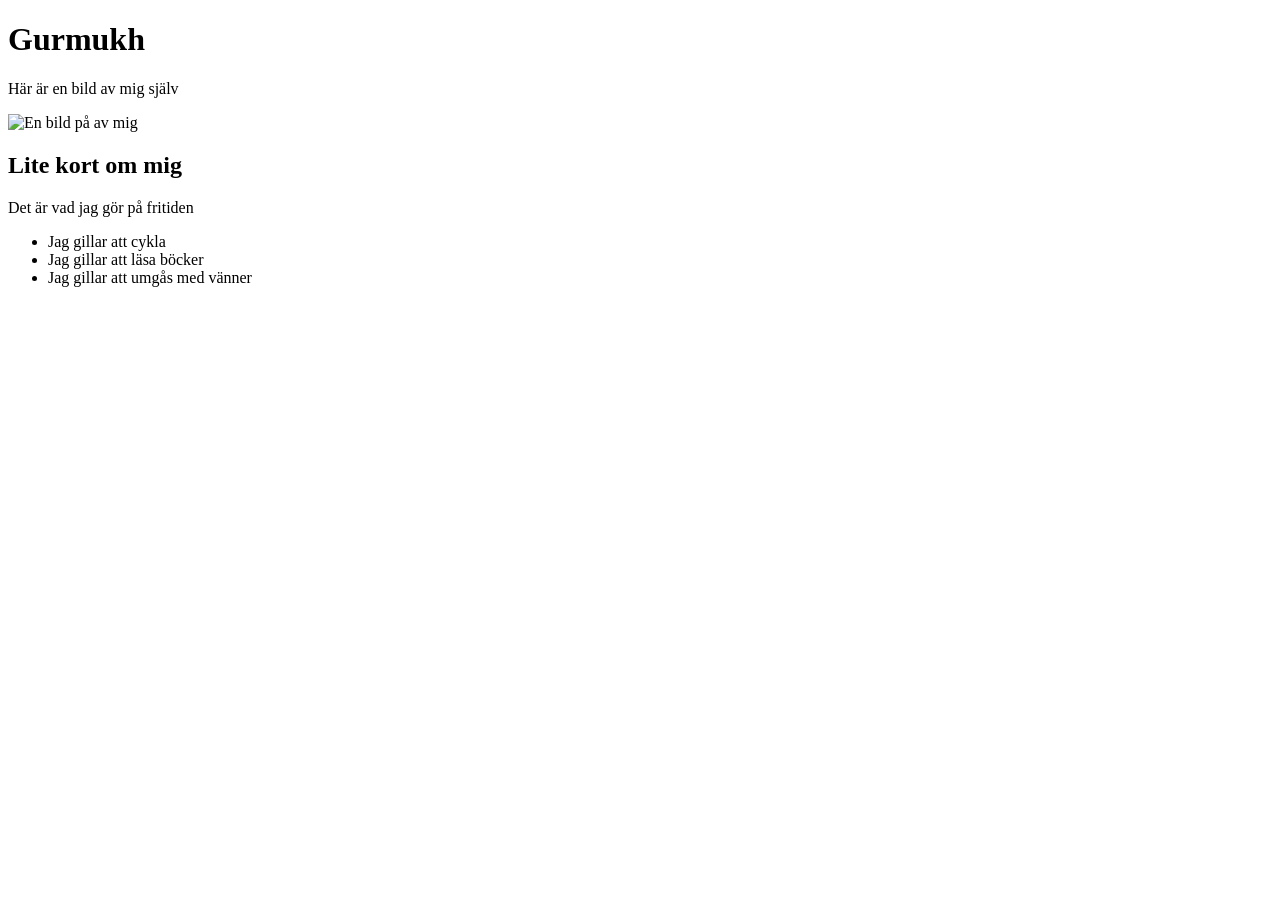
==== Gurmukh.html @ 7f350d63 "Lagt til: Gurmukh.html" ====
<!DOCTYPE html>
<html lang="sv">
<head>
    <meta charset="UTF-8">
    <meta name="viewport" content="width=device-width, initial-scale=1.0">
    <title>Document</title>
</head>
<body>
    <header>
        <h1> Gurmukh</h1>
        <p> Här är en bild av mig själv </p>
        <img src="singh.bild.jpeg" alt="En bild på av mig">
    </header>
    <main>
        <h2> Lite kort om mig </h2>
        <section> 
            <p> Det är vad jag gör på fritiden </p>
            <ul>
                <li> Jag gillar att cykla </li>
                <li> Jag gillar att läsa böcker </li>
                <li> Jag gillar att umgås med vänner </li>

        </section>
    </main>
</body>
</html>
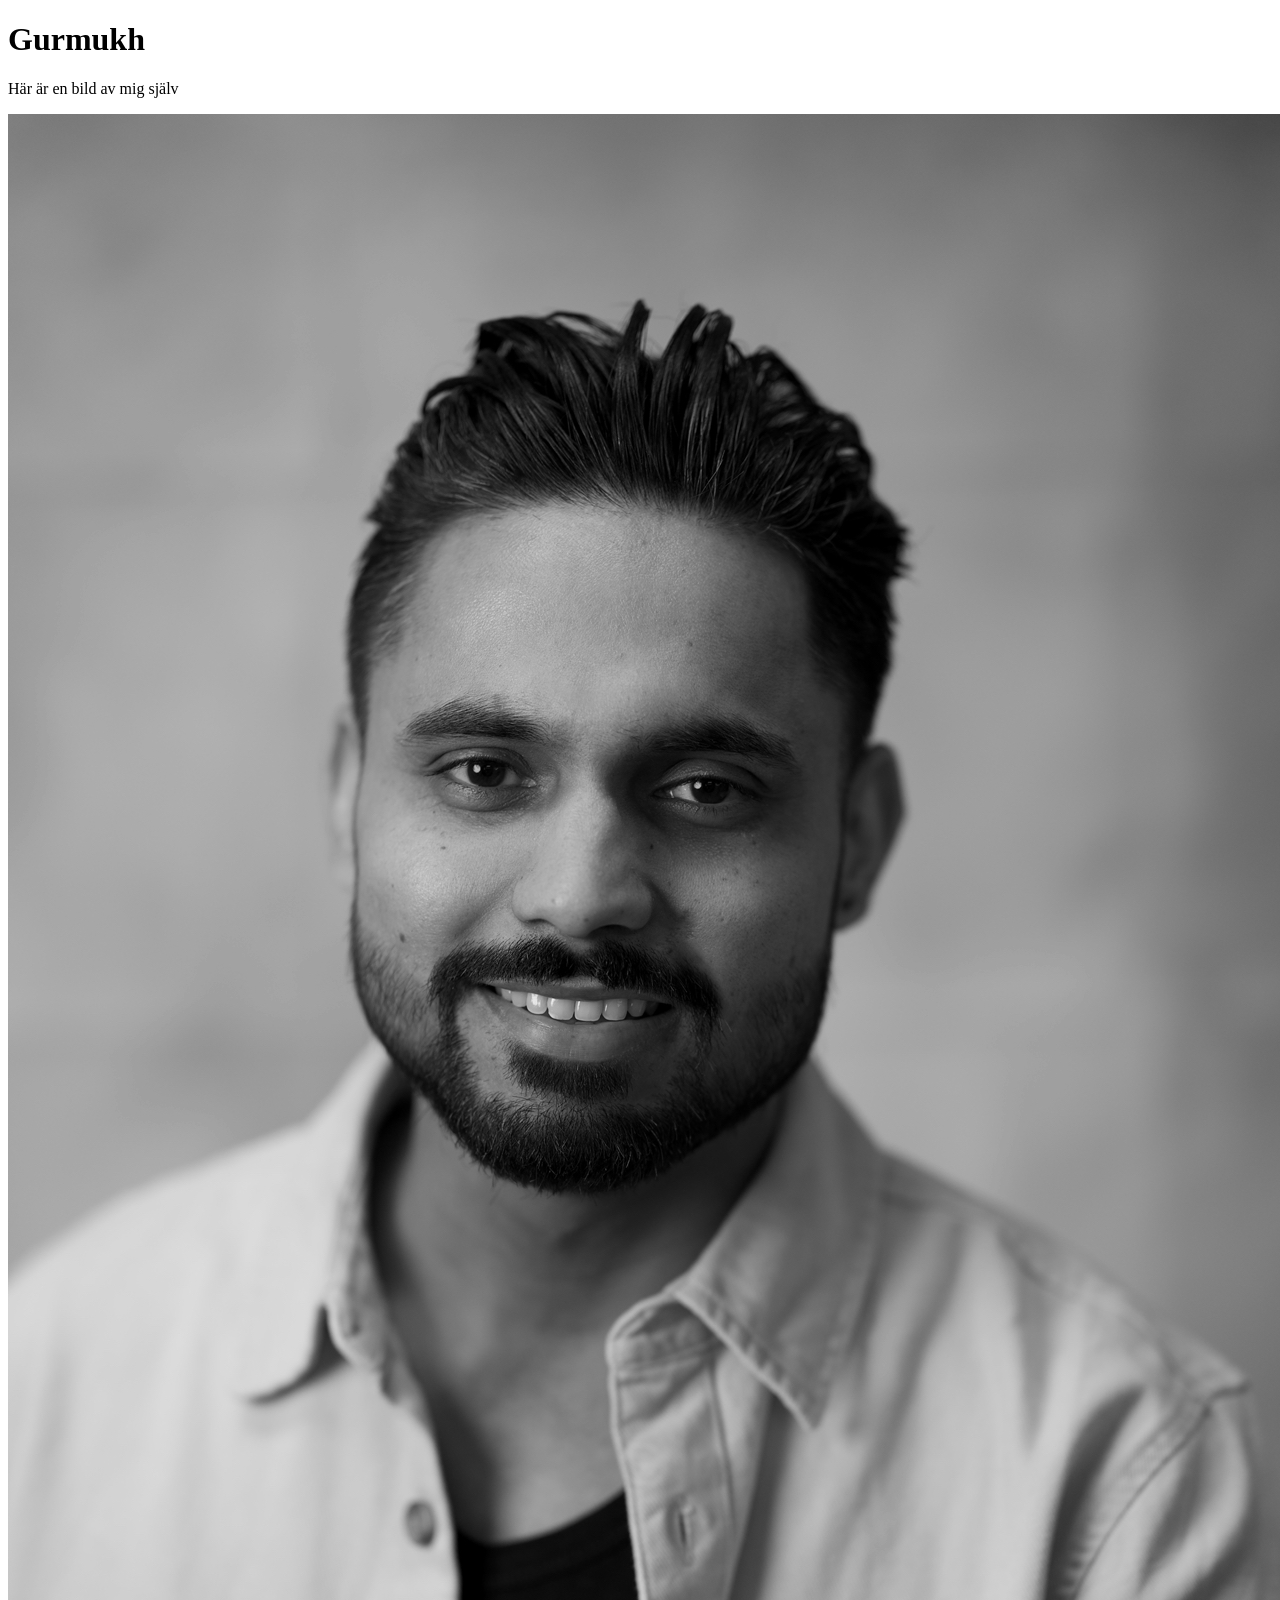
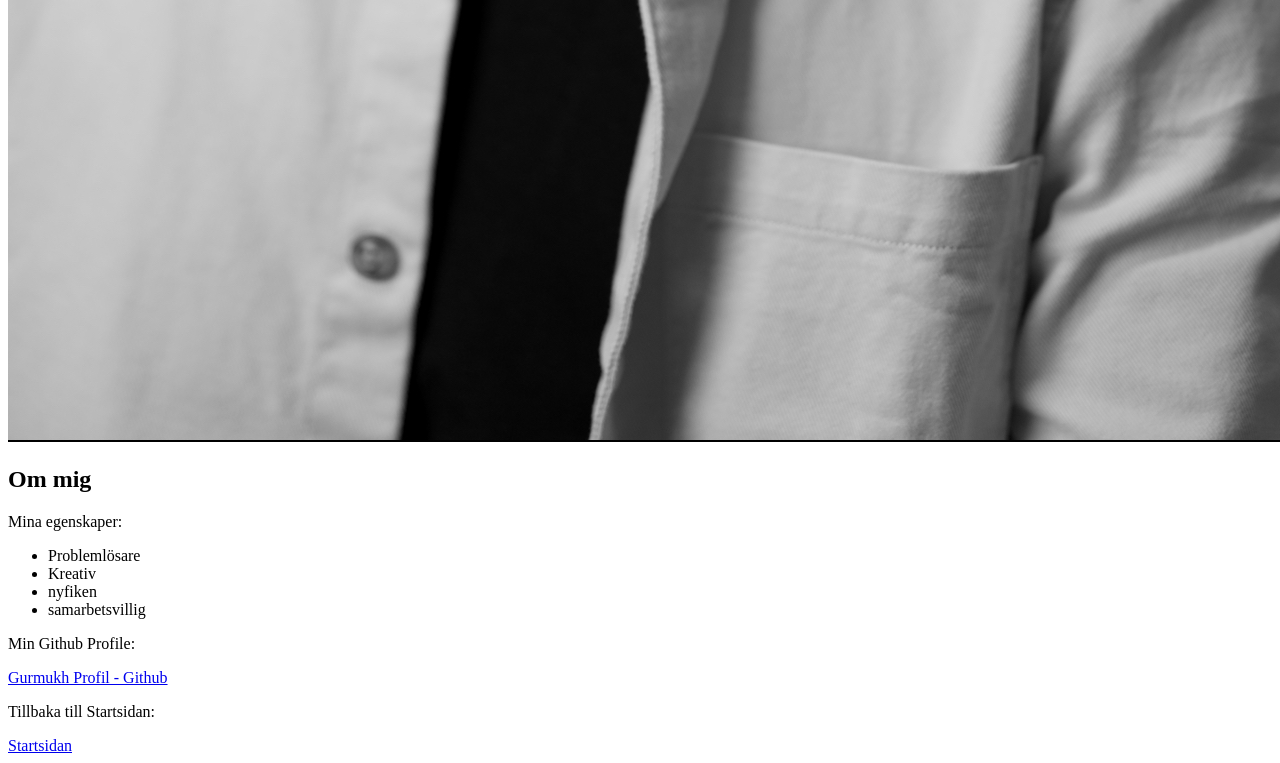
==== commit 49f1704f: "Nya filer" ====
--- a/Gurmukh.html
+++ b/Gurmukh.html
@@ -4,23 +4,31 @@
     <meta charset="UTF-8">
     <meta name="viewport" content="width=device-width, initial-scale=1.0">
     <title>Document</title>
+    <link rel="stylesheet" href="style.css">
 </head>
 <body>
     <header>
         <h1> Gurmukh</h1>
         <p> Här är en bild av mig själv </p>
         <img src="singh.bild.jpeg" alt="En bild på av mig">
+        
     </header>
     <main>
-        <h2> Lite kort om mig </h2>
+        <h2> Om mig </h2>
         <section> 
-            <p> Det är vad jag gör på fritiden </p>
+            <p> Mina egenskaper: </p>
             <ul>
-                <li> Jag gillar att cykla </li>
-                <li> Jag gillar att läsa böcker </li>
-                <li> Jag gillar att umgås med vänner </li>
+                <li> Problemlösare </li>
+                <li> Kreativ </li>
+                <li> nyfiken </li> 
+                <li>samarbetsvillig</li>
 
         </section>
+        <nav><p>Min Github Profile: </p>
+        <a href="https://github.com/Gurisingh-web" target="_blank">Gurmukh Profil - Github</a>
+        <p>Tillbaka till Startsidan: </p>
+        <a href="https://github.com/FredrikaClaesson/Hackaton-/branches">Startsidan</a>
+        </nav>
     </main>
 </body>
 </html>
